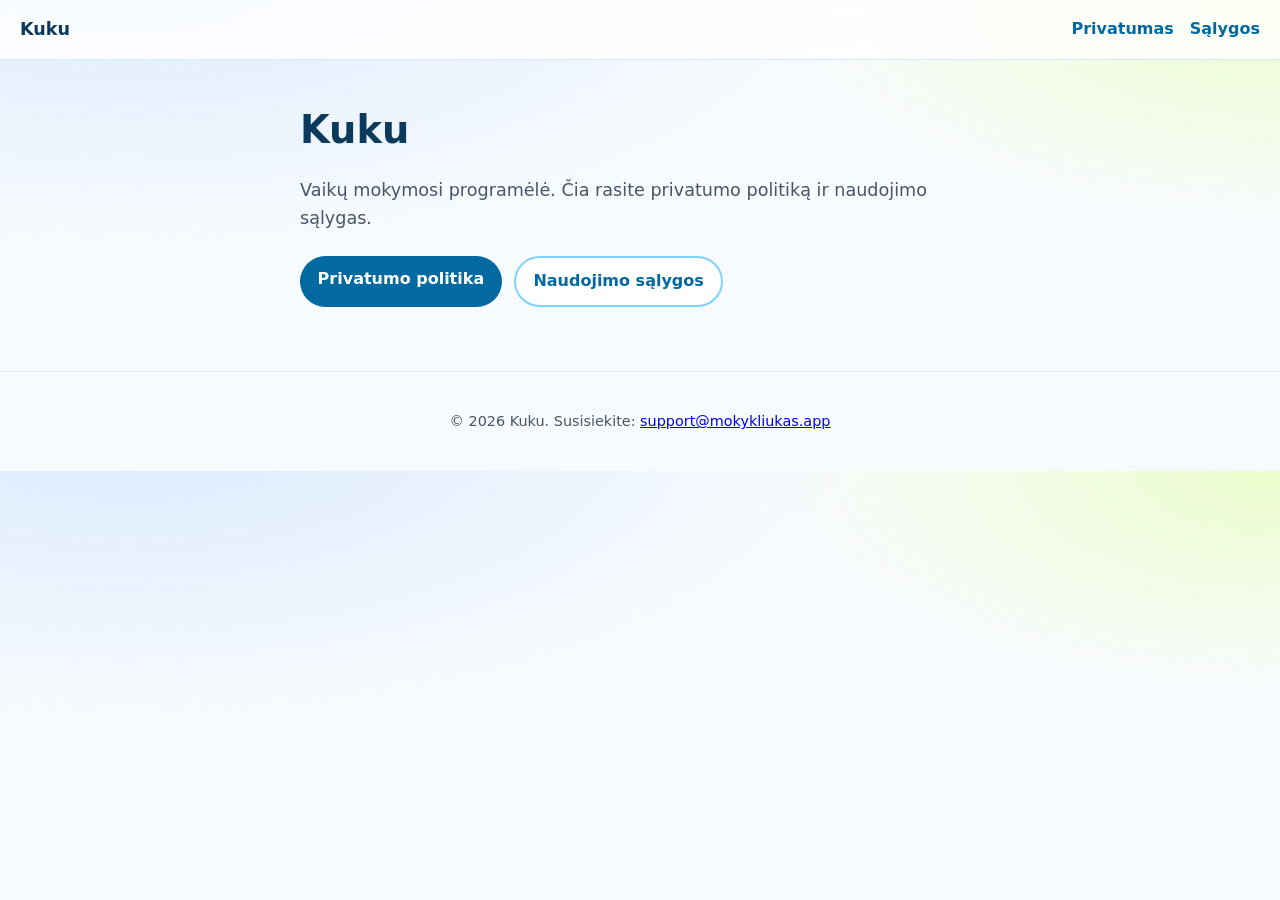
==== index.html @ 49931a15 "Host Kuku privacy and terms pages" ====
<!DOCTYPE html>
<html lang="lt">
  <head>
    <meta charset="utf-8" />
    <meta name="viewport" content="width=device-width, initial-scale=1" />
    <title>Kuku — Teisinė informacija</title>
    <meta
      name="description"
      content="Kuku vaikų mokymosi programėlė — privatumo politika ir naudojimo sąlygos."
    />
    <link rel="stylesheet" href="/styles.css" />
  </head>
  <body>
    <header class="top">
      <a class="brand" href="/">Kuku</a>
      <nav>
        <a href="/privacy/">Privatumas</a>
        <a href="/terms/">Sąlygos</a>
      </nav>
    </header>
    <main class="hero">
      <h1>Kuku</h1>
      <p>
        Vaikų mokymosi programėlė. Čia rasite privatumo politiką ir naudojimo
        sąlygas.
      </p>
      <div class="links">
        <a class="btn" href="/privacy/">Privatumo politika</a>
        <a class="btn ghost" href="/terms/">Naudojimo sąlygos</a>
      </div>
    </main>
    <footer>
      <p>
        © <span id="y"></span> Kuku. Susisiekite:
        <a href="mailto:support@mokykliukas.app">support@mokykliukas.app</a>
      </p>
    </footer>
    <script>
      document.getElementById('y').textContent = new Date().getFullYear();
    </script>
  </body>
</html>
---- styles.css ----
:root {
  --ink: #0b3a5c;
  --muted: #475569;
  --sky: #e0f2fe;
  --line: #dbeafe;
  --bg: #f8fbfe;
  --accent: #0369a1;
}
* { box-sizing: border-box; }
body {
  margin: 0;
  font-family: "Segoe UI", system-ui, sans-serif;
  color: var(--ink);
  background:
    radial-gradient(1200px 500px at 10% -10%, #dbeafe 0%, transparent 60%),
    radial-gradient(900px 400px at 100% 0%, #ecfccb 0%, transparent 55%),
    var(--bg);
  line-height: 1.55;
}
.top {
  display: flex;
  justify-content: space-between;
  align-items: center;
  padding: 1rem 1.25rem;
  border-bottom: 1px solid var(--line);
  background: rgba(255,255,255,0.8);
  backdrop-filter: blur(8px);
  position: sticky;
  top: 0;
}
.brand {
  font-weight: 800;
  text-decoration: none;
  color: var(--ink);
  font-size: 1.1rem;
}
nav { display: flex; gap: 1rem; }
nav a { color: var(--accent); text-decoration: none; font-weight: 600; }
.hero, .doc {
  max-width: 720px;
  margin: 0 auto;
  padding: 2.5rem 1.25rem 4rem;
}
.hero h1 { font-size: 2.4rem; margin: 0 0 0.5rem; }
.hero p { color: var(--muted); font-size: 1.1rem; }
.links { display: flex; flex-wrap: wrap; gap: 0.75rem; margin-top: 1.5rem; }
.btn {
  display: inline-block;
  background: var(--accent);
  color: #fff;
  text-decoration: none;
  padding: 0.7rem 1.1rem;
  border-radius: 999px;
  font-weight: 700;
}
.btn.ghost {
  background: #fff;
  color: var(--accent);
  border: 2px solid #7dd3fc;
}
.doc h1 { margin-top: 0; }
.doc h2 { margin-top: 2rem; font-size: 1.2rem; }
.doc p, .doc li { color: var(--muted); }
footer {
  text-align: center;
  padding: 1.5rem;
  color: var(--muted);
  font-size: 0.9rem;
  border-top: 1px solid var(--line);
}
updated { display: none; }
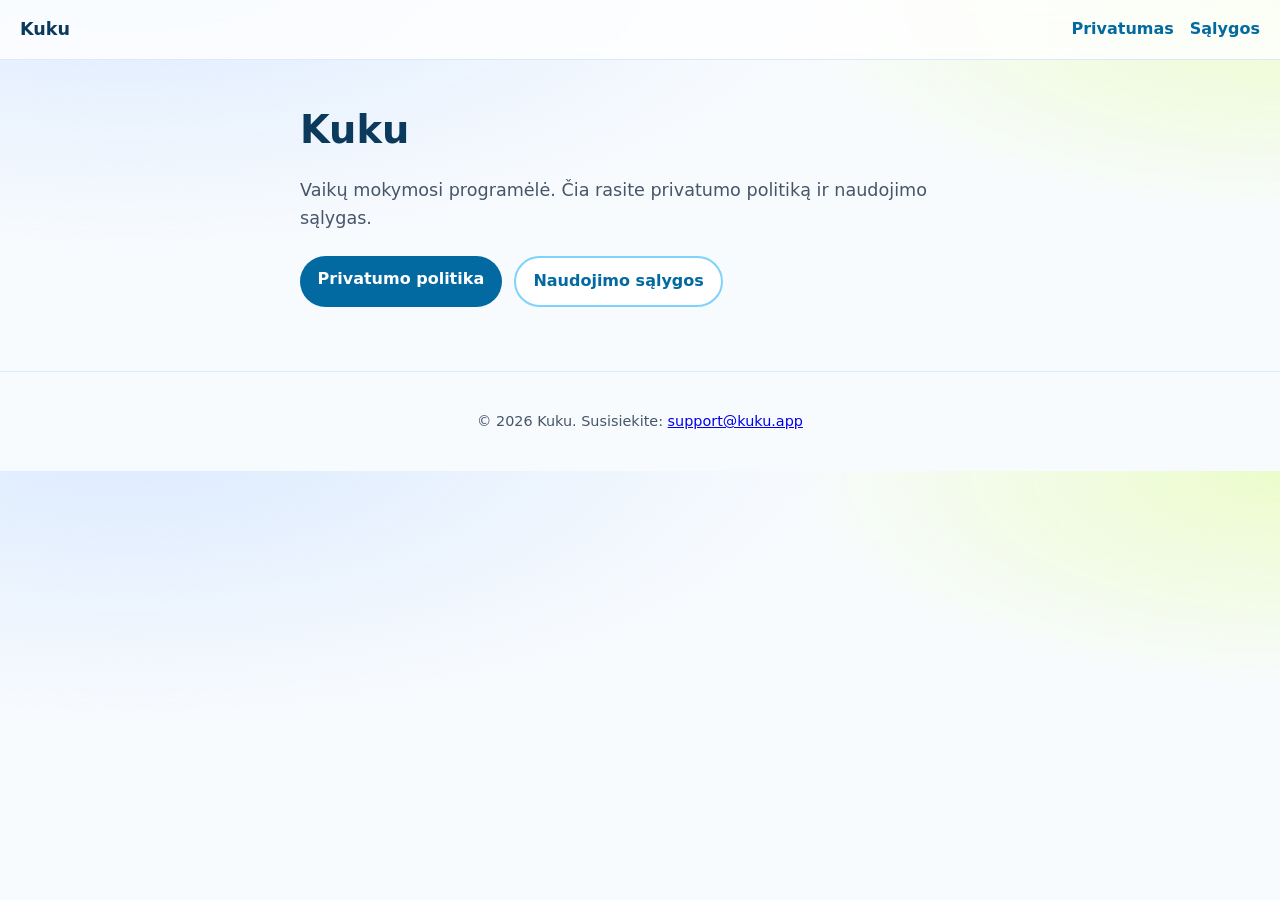
==== commit 00bce854: "Use Kuku branding and support@kuku.app" ====
--- a/index.html
+++ b/index.html
@@ -32,7 +32,7 @@
     <footer>
       <p>
         © <span id="y"></span> Kuku. Susisiekite:
-        <a href="mailto:support@mokykliukas.app">support@mokykliukas.app</a>
+        <a href="mailto:support@kuku.app">support@kuku.app</a>
       </p>
     </footer>
     <script>
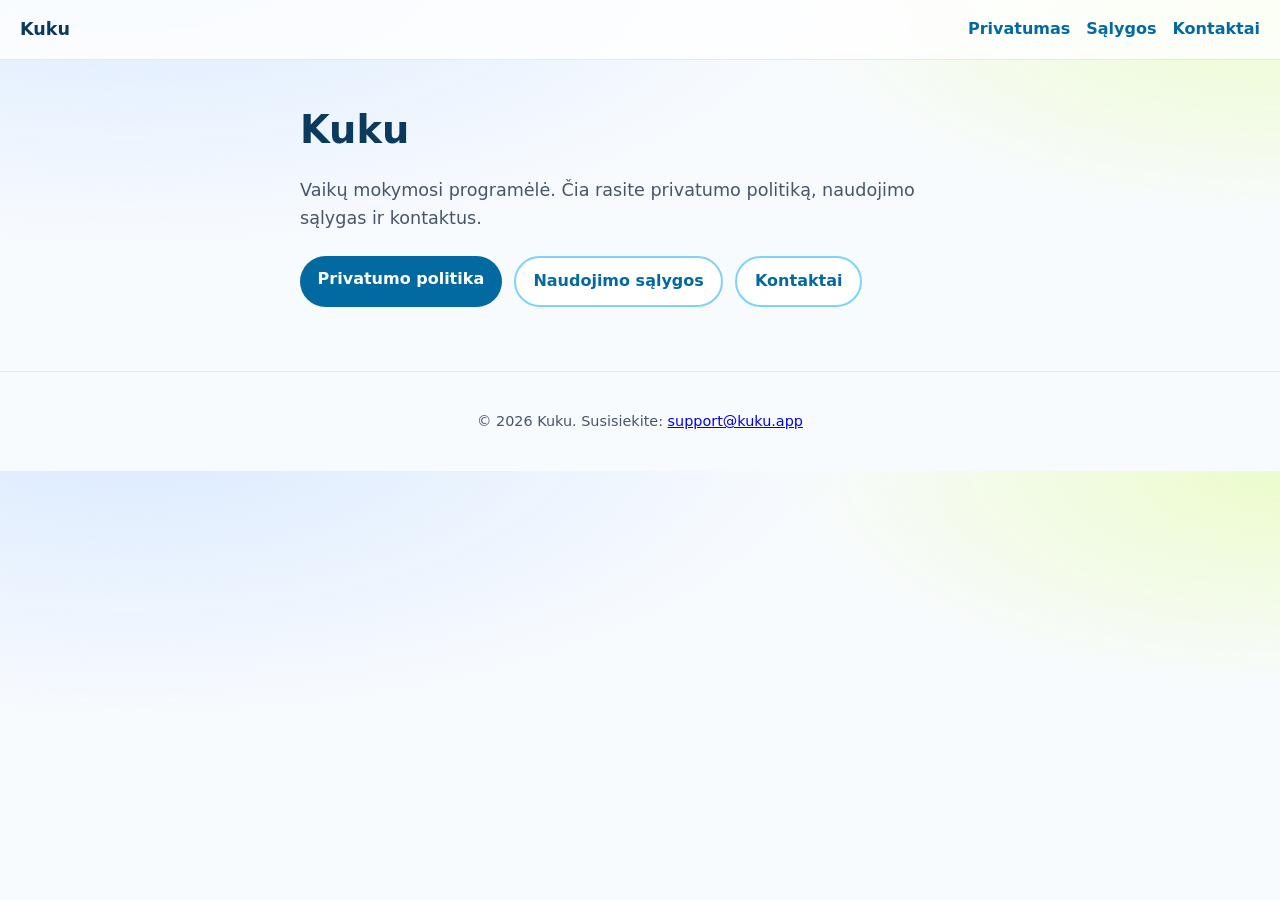
==== commit be4fc658: "Add /contact page for Kuku support. EOF  Co-authored-by: Cursor <cursoragent@cursor.com>" ====
--- a/index.html
+++ b/index.html
@@ -16,17 +16,19 @@
       <nav>
         <a href="/privacy/">Privatumas</a>
         <a href="/terms/">Sąlygos</a>
+        <a href="/contact/">Kontaktai</a>
       </nav>
     </header>
     <main class="hero">
       <h1>Kuku</h1>
       <p>
-        Vaikų mokymosi programėlė. Čia rasite privatumo politiką ir naudojimo
-        sąlygas.
+        Vaikų mokymosi programėlė. Čia rasite privatumo politiką, naudojimo
+        sąlygas ir kontaktus.
       </p>
       <div class="links">
         <a class="btn" href="/privacy/">Privatumo politika</a>
         <a class="btn ghost" href="/terms/">Naudojimo sąlygos</a>
+        <a class="btn ghost" href="/contact/">Kontaktai</a>
       </div>
     </main>
     <footer>
--- a/styles.css
+++ b/styles.css
@@ -68,4 +68,30 @@
   font-size: 0.9rem;
   border-top: 1px solid var(--line);
 }
+.contact-card {
+  background: #fff;
+  border: 2px solid var(--line);
+  border-radius: 18px;
+  padding: 1.25rem 1.35rem;
+  margin: 1.5rem 0;
+}
+.contact-label {
+  margin: 0 0 0.25rem;
+  font-size: 0.85rem;
+  font-weight: 700;
+  text-transform: uppercase;
+  letter-spacing: 0.04em;
+  color: var(--muted);
+}
+.contact-email {
+  font-size: 1.35rem;
+  font-weight: 800;
+  color: var(--accent);
+  text-decoration: none;
+}
+.contact-email:hover { text-decoration: underline; }
+.contact-note {
+  margin: 0.75rem 0 0;
+  font-size: 0.95rem;
+}
 updated { display: none; }
